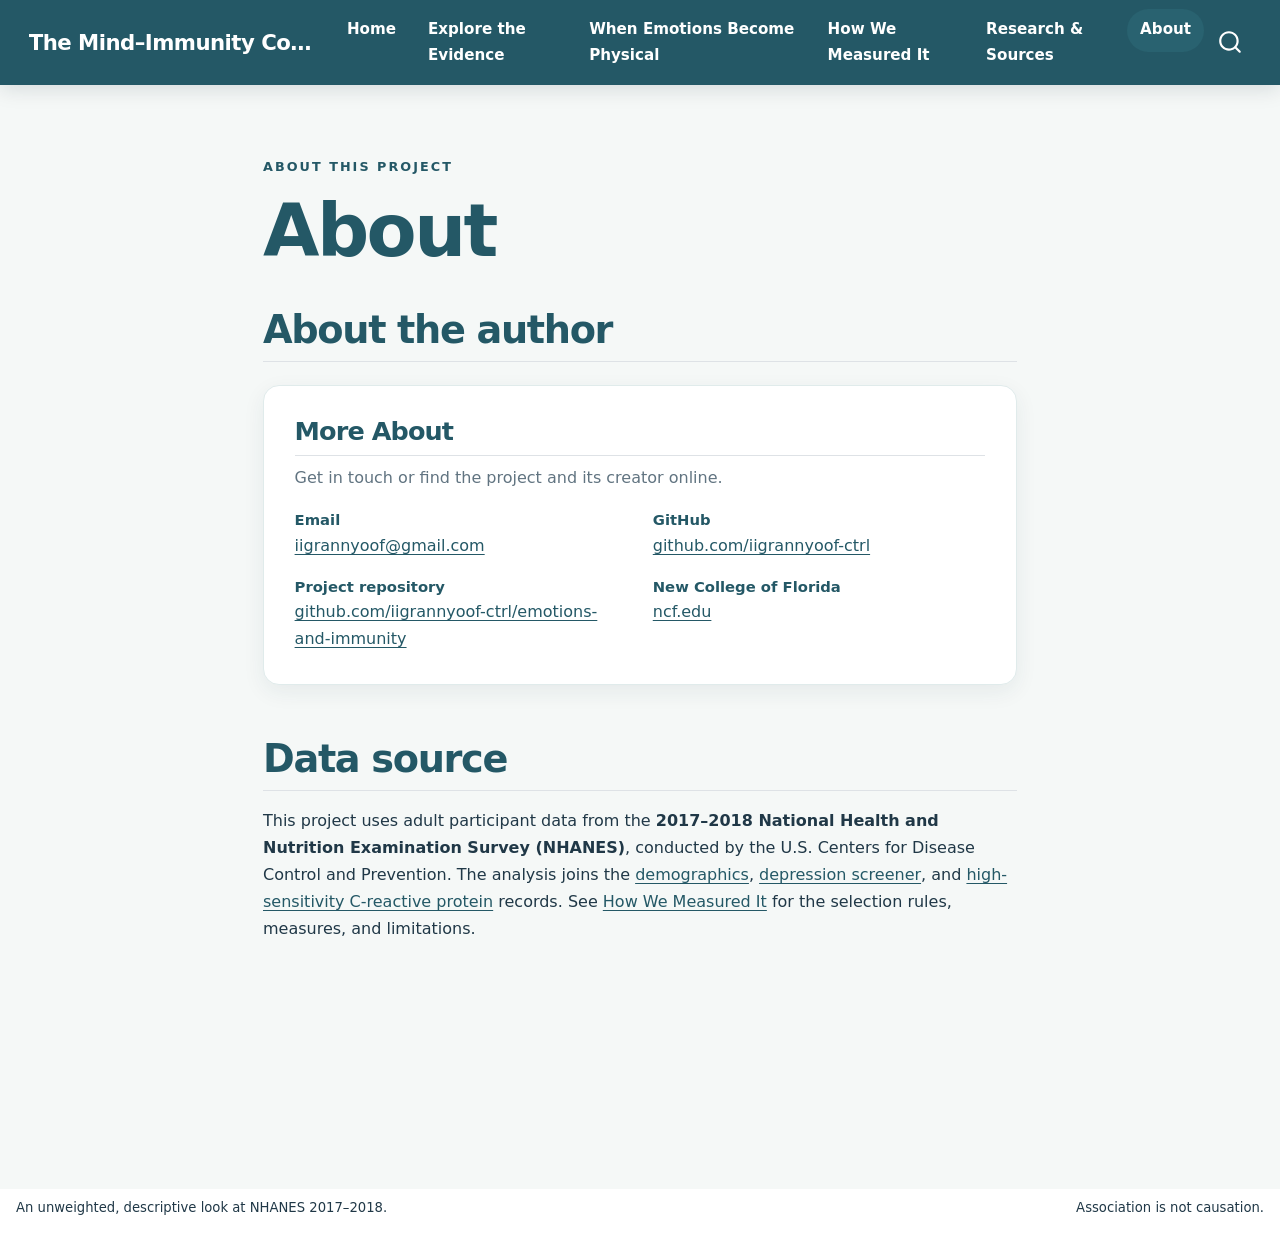
==== about.html @ 2d0e8c35 "Built site for gh-pages" ====
<!DOCTYPE html>
<html xmlns="http://www.w3.org/1999/xhtml" lang="en" xml:lang="en"><head>

<meta charset="utf-8">
<meta name="generator" content="quarto-1.10.18">

<meta name="viewport" content="width=device-width, initial-scale=1.0, user-scalable=yes">


<title>About – The Mind–Immunity Connection</title>
<style>
/* Default styles provided by pandoc.
** See https://pandoc.org/MANUAL.html#variables-for-html for config info.
*/
span.smallcaps{font-variant: small-caps;}
div.columns{display: flex; gap: 1.5em;}
div.column{flex: auto;}
@media screen {
div.columns{gap: min(4vw, 1.5em);}
div.column{overflow-x: auto;}
}
div.hanging-indent{margin-left: 1.5em; text-indent: -1.5em;}
ul.task-list{list-style: none;}
ul.task-list li input[type="checkbox"] {
  width: 0.8em;
  margin: 0 0.8em 0.2em -1em; /* quarto-specific, see https://github.com/quarto-dev/quarto-cli/issues/4556 */ 
  vertical-align: middle;
}
</style>


<script src="site_libs/quarto-nav/quarto-nav.js"></script>
<script src="site_libs/quarto-nav/headroom.min.js"></script>
<script src="site_libs/clipboard/clipboard.min.js"></script>
<script src="site_libs/quarto-search/autocomplete.umd.js"></script>
<script src="site_libs/quarto-search/fuse.min.js"></script>
<script src="site_libs/quarto-search/quarto-search.js"></script>
<meta name="quarto:offset" content="./">
<script src="site_libs/quarto-html/quarto.js" type="module"></script>
<script src="site_libs/quarto-html/tabsets/tabsets.js" type="module"></script>
<script src="site_libs/quarto-html/popper.min.js"></script>
<script src="site_libs/quarto-html/tippy.umd.min.js"></script>
<link href="site_libs/quarto-html/tippy.css" rel="stylesheet">
<link href="site_libs/quarto-html/quarto-syntax-highlighting-64a204ab8560d761af7679ceaba22944.css" rel="stylesheet" id="quarto-text-highlighting-styles">
<script src="site_libs/bootstrap/bootstrap.min.js"></script>
<link href="site_libs/bootstrap/bootstrap-icons.css" rel="stylesheet">
<link href="site_libs/bootstrap/bootstrap-fc36099d2caf07651d22990d31c4621e.min.css" rel="stylesheet" append-hash="true" id="quarto-bootstrap" data-mode="light">
<script id="quarto-search-options" type="application/json">{
  "location": "navbar",
  "copy-button": false,
  "collapse-after": 3,
  "panel-placement": "end",
  "type": "overlay",
  "limit": 50,
  "keyboard-shortcut": [
    "f",
    "/",
    "s"
  ],
  "show-item-context": false,
  "language": {
    "search-no-results-text": "No results",
    "search-matching-documents-text": "matching documents",
    "search-copy-link-title": "Copy link to search",
    "search-hide-matches-text": "Hide additional matches",
    "search-more-match-text": "more match in this document",
    "search-more-matches-text": "more matches in this document",
    "search-clear-button-title": "Clear",
    "search-text-placeholder": "",
    "search-detached-cancel-button-title": "Cancel",
    "search-submit-button-title": "Submit",
    "search-label": "Search"
  }
}</script>
<style>html{ scroll-behavior: smooth; }</style>
<meta name="viewport" content="width=device-width, initial-scale=1">


<link rel="stylesheet" href="styles.css">
</head>

<body class="nav-fixed about-page fullcontent quarto-light">

<div id="quarto-search-results"></div>
  <header id="quarto-header" class="headroom fixed-top">
    <nav class="navbar navbar-expand-lg " data-bs-theme="dark">
      <div class="navbar-container container-fluid">
      <div class="navbar-brand-container mx-auto">
    <a class="navbar-brand" href="./index.html">
    <span class="navbar-title">The Mind–Immunity Connection</span>
    </a>
  </div>
            <div id="quarto-search" class="" title="Search"></div>
          <button class="navbar-toggler" type="button" data-bs-toggle="collapse" data-bs-target="#navbarCollapse" aria-controls="navbarCollapse" role="menu" aria-expanded="false" aria-label="Toggle navigation" onclick="if (window.quartoToggleHeadroom) { window.quartoToggleHeadroom(); }">
  <span class="navbar-toggler-icon"></span>
</button>
          <div class="collapse navbar-collapse" id="navbarCollapse">
            <ul class="navbar-nav navbar-nav-scroll me-auto">
  <li class="nav-item">
    <a class="nav-link" href="./index.html"> 
<span class="menu-text">Home</span></a>
  </li>  
  <li class="nav-item">
    <a class="nav-link" href="./explore.html"> 
<span class="menu-text">Explore the Evidence</span></a>
  </li>  
  <li class="nav-item">
    <a class="nav-link" href="./story.html"> 
<span class="menu-text">When Emotions Become Physical</span></a>
  </li>  
  <li class="nav-item">
    <a class="nav-link" href="./methods.html"> 
<span class="menu-text">How We Measured It</span></a>
  </li>  
  <li class="nav-item">
    <a class="nav-link" href="./sources.html"> 
<span class="menu-text">Research &amp; Sources</span></a>
  </li>  
  <li class="nav-item">
    <a class="nav-link active" href="./about.html" aria-current="page"> 
<span class="menu-text">About</span></a>
  </li>  
</ul>
          </div> <!-- /navcollapse -->
            <div class="quarto-navbar-tools">
</div>
      </div> <!-- /container-fluid -->
    </nav>
</header>
<!-- content -->
<div id="quarto-content" class="quarto-container page-columns page-rows-contents page-layout-article page-navbar">
<!-- sidebar -->
<!-- margin-sidebar -->
    
<!-- main -->
<main class="content" id="quarto-document-content">

<header id="title-block-header" class="quarto-title-block default">
<div class="quarto-title">
<h1 class="title">About</h1>
</div>



<div class="quarto-title-meta">

    
  
    
  </div>
  


</header>


<div class="page-heading">
<p class="eyebrow">
About this project
</p>
<h1>
About
</h1>
</div>
<section id="about-the-author" class="level2">
<h2 data-anchor-id="about-the-author">About the author</h2>
<section class="about-card" aria-label="Author and project links">
<h2>
More About
</h2>
<p>
Get in touch or find the project and its creator online.
</p>
<ul class="about-links">
<li>
<strong>Email</strong><a href="mailto:iigrannyoof@gmail.com">iigrannyoof@gmail.com</a>
</li>
<li>
<strong>GitHub</strong><a href="https://github.com/iigrannyoof-ctrl">github.com/iigrannyoof-ctrl</a>
</li>
<li>
<strong>Project repository</strong><a href="https://github.com/iigrannyoof-ctrl/emotions-and-immunity">github.com/iigrannyoof-ctrl/emotions-and-immunity</a>
</li>
<li>
<strong>New College of Florida</strong><a href="https://www.ncf.edu/">ncf.edu</a>
</li>
</ul>
</section>
</section>
<section id="data-source" class="level2">
<h2 data-anchor-id="data-source">Data source</h2>
<p>This project uses adult participant data from the <strong>2017–2018 National Health and Nutrition Examination Survey (NHANES)</strong>, conducted by the U.S. Centers for Disease Control and Prevention. The analysis joins the <a href="https://wwwn.cdc.gov/Nchs/Data/Nhanes/Public/2017/DataFiles/DEMO_J.htm">demographics</a>, <a href="https://wwwn.cdc.gov/Nchs/Data/Nhanes/Public/2017/DataFiles/DPQ_J.htm">depression screener</a>, and <a href="https://wwwn.cdc.gov/Nchs/Data/Nhanes/Public/2017/DataFiles/HSCRP_J.htm">high-sensitivity C-reactive protein</a> records. See <a href="methods.html">How We Measured It</a> for the selection rules, measures, and limitations.</p>


</section>

</main> <!-- /main -->
<script id="quarto-html-after-body" type="application/javascript">
  window.document.addEventListener("DOMContentLoaded", function (event) {
    const isCodeAnnotation = (el) => {
      for (const clz of el.classList) {
        if (clz.startsWith('code-annotation-')) {                     
          return true;
        }
      }
      return false;
    }
    const onCopySuccess = function(e) {
      // button target
      const button = e.trigger;
      // don't keep focus
      button.blur();
      // flash "checked"
      button.classList.add('code-copy-button-checked');
      var currentTitle = button.getAttribute("title");
      button.setAttribute("title", "Copied!");
      let tooltip;
      if (window.bootstrap) {
        button.setAttribute("data-bs-toggle", "tooltip");
        button.setAttribute("data-bs-placement", "left");
        button.setAttribute("data-bs-title", "Copied!");
        tooltip = new bootstrap.Tooltip(button, 
          { trigger: "manual", 
            customClass: "code-copy-button-tooltip",
            offset: [0, -8]});
        tooltip.show();    
      }
      setTimeout(function() {
        if (tooltip) {
          tooltip.hide();
          button.removeAttribute("data-bs-title");
          button.removeAttribute("data-bs-toggle");
          button.removeAttribute("data-bs-placement");
        }
        button.setAttribute("title", currentTitle);
        button.classList.remove('code-copy-button-checked');
      }, 1000);
      // clear code selection
      e.clearSelection();
    }
    const getTextToCopy = function(trigger) {
      const outerScaffold = trigger.parentElement.cloneNode(true);
      const codeEl = outerScaffold.querySelector('code');
      for (const childEl of codeEl.children) {
        if (isCodeAnnotation(childEl)) {
          childEl.remove();
        }
      }
      return codeEl.innerText;
    }
    const clipboard = new window.ClipboardJS('.code-copy-button:not([data-in-quarto-modal])', {
      text: getTextToCopy
    });
    clipboard.on('success', onCopySuccess);
    if (window.document.getElementById('quarto-embedded-source-code-modal')) {
      const clipboardModal = new window.ClipboardJS('.code-copy-button[data-in-quarto-modal]', {
        text: getTextToCopy,
        container: window.document.getElementById('quarto-embedded-source-code-modal')
      });
      clipboardModal.on('success', onCopySuccess);
    }
      var localhostRegex = new RegExp(/^(?:http|https):\/\/localhost\:?[0-9]*\//);
      var mailtoRegex = new RegExp(/^mailto:/);
        var filterRegex = new RegExp("https:\/\/iigrannyoof-ctrl\.github\.io\/emotions-and-immunity\/");
      var isInternal = (href) => {
          return filterRegex.test(href) || localhostRegex.test(href) || mailtoRegex.test(href);
      }
      // Inspect non-navigation links and adorn them if external
     var links = window.document.querySelectorAll('a[href]:not(.nav-link):not(.navbar-brand):not(.toc-action):not(.sidebar-link):not(.sidebar-item-toggle):not(.pagination-link):not(.no-external):not([aria-hidden]):not(.dropdown-item):not(.quarto-navigation-tool):not(.about-link)');
      for (var i=0; i<links.length; i++) {
        const link = links[i];
        if (!isInternal(link.href)) {
          // undo the damage that might have been done by quarto-nav.js in the case of
          // links that we want to consider external
          if (link.dataset.originalHref !== undefined) {
            link.href = link.dataset.originalHref;
          }
            // target, if specified
            link.setAttribute("target", "_blank");
            if (link.getAttribute("rel") === null) {
              link.setAttribute("rel", "noopener");
            }
        }
      }
    function tippyHover(el, contentFn, onTriggerFn, onUntriggerFn) {
      const config = {
        allowHTML: true,
        maxWidth: 500,
        delay: 100,
        arrow: false,
        appendTo: function(el) {
            return el.parentElement;
        },
        interactive: true,
        interactiveBorder: 10,
        theme: 'quarto',
        placement: 'bottom-start',
      };
      if (contentFn) {
        config.content = contentFn;
      }
      if (onTriggerFn) {
        config.onTrigger = onTriggerFn;
      }
      if (onUntriggerFn) {
        config.onUntrigger = onUntriggerFn;
      }
      window.tippy(el, config); 
    }
    const noterefs = window.document.querySelectorAll('a[role="doc-noteref"]');
    for (var i=0; i<noterefs.length; i++) {
      const ref = noterefs[i];
      tippyHover(ref, function() {
        // use id or data attribute instead here
        let href = ref.getAttribute('data-footnote-href') || ref.getAttribute('href');
        try { href = new URL(href).hash; } catch {}
        const id = href.replace(/^#\/?/, "");
        const note = window.document.getElementById(id);
        if (note) {
          return note.innerHTML;
        } else {
          return "";
        }
      });
    }
    const xrefs = window.document.querySelectorAll('a.quarto-xref');
    const processXRef = (id, note) => {
      // Strip column container classes
      const stripColumnClz = (el) => {
        el.classList.remove("page-full", "page-columns");
        if (el.children) {
          for (const child of el.children) {
            stripColumnClz(child);
          }
        }
      }
      stripColumnClz(note)
      if (id === null || id.startsWith('sec-')) {
        // Special case sections, only their first couple elements
        const container = document.createElement("div");
        if (note.children && note.children.length > 2) {
          container.appendChild(note.children[0].cloneNode(true));
          for (let i = 1; i < note.children.length; i++) {
            const child = note.children[i];
            if (child.tagName === "P" && child.innerText === "") {
              continue;
            } else {
              container.appendChild(child.cloneNode(true));
              break;
            }
          }
          if (window.Quarto?.typesetMath) {
            window.Quarto.typesetMath(container);
          }
          return container.innerHTML
        } else {
          if (window.Quarto?.typesetMath) {
            window.Quarto.typesetMath(note);
          }
          return note.innerHTML;
        }
      } else {
        // Remove any anchor links if they are present
        const anchorLink = note.querySelector('a.anchorjs-link');
        if (anchorLink) {
          anchorLink.remove();
        }
        if (window.Quarto?.typesetMath) {
          window.Quarto.typesetMath(note);
        }
        if (note.classList.contains("callout")) {
          return note.outerHTML;
        } else {
          return note.innerHTML;
        }
      }
    }
    for (var i=0; i<xrefs.length; i++) {
      const xref = xrefs[i];
      tippyHover(xref, undefined, function(instance) {
        instance.disable();
        let url = xref.getAttribute('href');
        let hash = undefined; 
        if (url.startsWith('#')) {
          hash = url;
        } else {
          try { hash = new URL(url).hash; } catch {}
        }
        if (hash) {
          const id = hash.replace(/^#\/?/, "");
          const note = window.document.getElementById(id);
          if (note !== null) {
            try {
              const html = processXRef(id, note.cloneNode(true));
              instance.setContent(html);
            } finally {
              instance.enable();
              instance.show();
            }
          } else {
            // See if we can fetch this
            fetch(url.split('#')[0])
            .then(res => res.text())
            .then(html => {
              const parser = new DOMParser();
              const htmlDoc = parser.parseFromString(html, "text/html");
              const note = htmlDoc.getElementById(id);
              if (note !== null) {
                const html = processXRef(id, note);
                instance.setContent(html);
              } 
            }).finally(() => {
              instance.enable();
              instance.show();
            });
          }
        } else {
          // See if we can fetch a full url (with no hash to target)
          // This is a special case and we should probably do some content thinning / targeting
          fetch(url)
          .then(res => res.text())
          .then(html => {
            const parser = new DOMParser();
            const htmlDoc = parser.parseFromString(html, "text/html");
            const note = htmlDoc.querySelector('main.content');
            if (note !== null) {
              // This should only happen for chapter cross references
              // (since there is no id in the URL)
              // remove the first header
              if (note.children.length > 0 && note.children[0].tagName === "HEADER") {
                note.children[0].remove();
              }
              const html = processXRef(null, note);
              instance.setContent(html);
            } 
          }).finally(() => {
            instance.enable();
            instance.show();
          });
        }
      }, function(instance) {
      });
    }
        let selectedAnnoteEl;
        const selectorForAnnotation = ( cell, annotation) => {
          let cellAttr = 'data-code-cell="' + cell + '"';
          let lineAttr = 'data-code-annotation="' +  annotation + '"';
          const selector = 'span[' + cellAttr + '][' + lineAttr + ']';
          return selector;
        }
        const selectCodeLines = (annoteEl) => {
          const doc = window.document;
          const targetCell = annoteEl.getAttribute("data-target-cell");
          const targetAnnotation = annoteEl.getAttribute("data-target-annotation");
          const annoteSpan = window.document.querySelector(selectorForAnnotation(targetCell, targetAnnotation));
          const lines = annoteSpan.getAttribute("data-code-lines").split(",");
          const lineIds = lines.map((line) => {
            return targetCell + "-" + line;
          })
          let top = null;
          let height = null;
          let parent = null;
          if (lineIds.length > 0) {
              //compute the position of the single el (top and bottom and make a div)
              const el = window.document.getElementById(lineIds[0]);
              top = el.offsetTop;
              height = el.offsetHeight;
              parent = el.parentElement.parentElement;
            if (lineIds.length > 1) {
              const lastEl = window.document.getElementById(lineIds[lineIds.length - 1]);
              const bottom = lastEl.offsetTop + lastEl.offsetHeight;
              height = bottom - top;
            }
            if (top !== null && height !== null && parent !== null) {
              // cook up a div (if necessary) and position it 
              let div = window.document.getElementById("code-annotation-line-highlight");
              if (div === null) {
                div = window.document.createElement("div");
                div.setAttribute("id", "code-annotation-line-highlight");
                div.style.position = 'absolute';
                parent.appendChild(div);
              }
              div.style.top = top - 2 + "px";
              div.style.height = height + 4 + "px";
              div.style.left = 0;
              let gutterDiv = window.document.getElementById("code-annotation-line-highlight-gutter");
              if (gutterDiv === null) {
                gutterDiv = window.document.createElement("div");
                gutterDiv.setAttribute("id", "code-annotation-line-highlight-gutter");
                gutterDiv.style.position = 'absolute';
                const codeCell = window.document.getElementById(targetCell);
                const gutter = codeCell.querySelector('.code-annotation-gutter');
                gutter.appendChild(gutterDiv);
              }
              gutterDiv.style.top = top - 2 + "px";
              gutterDiv.style.height = height + 4 + "px";
            }
            selectedAnnoteEl = annoteEl;
          }
        };
        const unselectCodeLines = () => {
          const elementsIds = ["code-annotation-line-highlight", "code-annotation-line-highlight-gutter"];
          elementsIds.forEach((elId) => {
            const div = window.document.getElementById(elId);
            if (div) {
              div.remove();
            }
          });
          selectedAnnoteEl = undefined;
        };
          // Handle positioning of the toggle
      window.addEventListener(
        "resize",
        throttle(() => {
          elRect = undefined;
          if (selectedAnnoteEl) {
            selectCodeLines(selectedAnnoteEl);
          }
        }, 10)
      );
      function throttle(fn, ms) {
      let throttle = false;
      let timer;
        return (...args) => {
          if(!throttle) { // first call gets through
              fn.apply(this, args);
              throttle = true;
          } else { // all the others get throttled
              if(timer) clearTimeout(timer); // cancel #2
              timer = setTimeout(() => {
                fn.apply(this, args);
                timer = throttle = false;
              }, ms);
          }
        };
      }
        // Attach click handler to the DT
        const annoteDls = window.document.querySelectorAll('dt[data-target-cell]');
        for (const annoteDlNode of annoteDls) {
          annoteDlNode.addEventListener('click', (event) => {
            const clickedEl = event.target;
            if (clickedEl !== selectedAnnoteEl) {
              unselectCodeLines();
              const activeEl = window.document.querySelector('dt[data-target-cell].code-annotation-active');
              if (activeEl) {
                activeEl.classList.remove('code-annotation-active');
              }
              selectCodeLines(clickedEl);
              clickedEl.classList.add('code-annotation-active');
            } else {
              // Unselect the line
              unselectCodeLines();
              clickedEl.classList.remove('code-annotation-active');
            }
          });
        }
    const findCites = (el) => {
      const parentEl = el.parentElement;
      if (parentEl) {
        const cites = parentEl.dataset.cites;
        if (cites) {
          return {
            el,
            cites: cites.split(' ')
          };
        } else {
          return findCites(el.parentElement)
        }
      } else {
        return undefined;
      }
    };
    var bibliorefs = window.document.querySelectorAll('a[role="doc-biblioref"]');
    for (var i=0; i<bibliorefs.length; i++) {
      const ref = bibliorefs[i];
      const citeInfo = findCites(ref);
      if (citeInfo) {
        tippyHover(citeInfo.el, function() {
          var popup = window.document.createElement('div');
          citeInfo.cites.forEach(function(cite) {
            var citeDiv = window.document.createElement('div');
            citeDiv.classList.add('hanging-indent');
            citeDiv.classList.add('csl-entry');
            var biblioDiv = window.document.getElementById('ref-' + cite);
            if (biblioDiv) {
              citeDiv.innerHTML = biblioDiv.innerHTML;
            }
            popup.appendChild(citeDiv);
          });
          return popup.innerHTML;
        });
      }
    }
  });
  </script>
</div> <!-- /content -->
<footer class="footer">
  <div class="nav-footer">
    <div class="nav-footer-left">
<p>An unweighted, descriptive look at NHANES 2017–2018.</p>
</div>   
    <div class="nav-footer-center">
      &nbsp;
    </div>
    <div class="nav-footer-right">
<p>Association is not causation.</p>
</div>
  </div>
</footer>




<script src="site_libs/quarto-html/zenscroll-min.js"></script>
</body></html>
---- site_libs/quarto-html/tippy.css ----
.tippy-box[data-animation=fade][data-state=hidden]{opacity:0}[data-tippy-root]{max-width:calc(100vw - 10px)}.tippy-box{position:relative;background-color:#333;color:#fff;border-radius:4px;font-size:14px;line-height:1.4;white-space:normal;outline:0;transition-property:transform,visibility,opacity}.tippy-box[data-placement^=top]>.tippy-arrow{bottom:0}.tippy-box[data-placement^=top]>.tippy-arrow:before{bottom:-7px;left:0;border-width:8px 8px 0;border-top-color:initial;transform-origin:center top}.tippy-box[data-placement^=bottom]>.tippy-arrow{top:0}.tippy-box[data-placement^=bottom]>.tippy-arrow:before{top:-7px;left:0;border-width:0 8px 8px;border-bottom-color:initial;transform-origin:center bottom}.tippy-box[data-placement^=left]>.tippy-arrow{right:0}.tippy-box[data-placement^=left]>.tippy-arrow:before{border-width:8px 0 8px 8px;border-left-color:initial;right:-7px;transform-origin:center left}.tippy-box[data-placement^=right]>.tippy-arrow{left:0}.tippy-box[data-placement^=right]>.tippy-arrow:before{left:-7px;border-width:8px 8px 8px 0;border-right-color:initial;transform-origin:center right}.tippy-box[data-inertia][data-state=visible]{transition-timing-function:cubic-bezier(.54,1.5,.38,1.11)}.tippy-arrow{width:16px;height:16px;color:#333}.tippy-arrow:before{content:"";position:absolute;border-color:transparent;border-style:solid}.tippy-content{position:relative;padding:5px 9px;z-index:1}
---- site_libs/quarto-html/quarto-syntax-highlighting-64a204ab8560d761af7679ceaba22944.css ----
/* quarto syntax highlight colors */
:root {
  --quarto-hl-ot-color: #003B4F;
  --quarto-hl-at-color: #657422;
  --quarto-hl-ss-color: #20794D;
  --quarto-hl-an-color: #5E5E5E;
  --quarto-hl-fu-color: #4758AB;
  --quarto-hl-st-color: #20794D;
  --quarto-hl-cf-color: #003B4F;
  --quarto-hl-op-color: #5E5E5E;
  --quarto-hl-er-color: #AD0000;
  --quarto-hl-bn-color: #AD0000;
  --quarto-hl-al-color: #AD0000;
  --quarto-hl-va-color: #111111;
  --quarto-hl-bu-color: inherit;
  --quarto-hl-ex-color: inherit;
  --quarto-hl-pp-color: #AD0000;
  --quarto-hl-in-color: #5E5E5E;
  --quarto-hl-vs-color: #20794D;
  --quarto-hl-wa-color: #5E5E5E;
  --quarto-hl-do-color: #5E5E5E;
  --quarto-hl-im-color: #00769E;
  --quarto-hl-ch-color: #20794D;
  --quarto-hl-dt-color: #AD0000;
  --quarto-hl-fl-color: #AD0000;
  --quarto-hl-co-color: #5E5E5E;
  --quarto-hl-cv-color: #5E5E5E;
  --quarto-hl-cn-color: #8f5902;
  --quarto-hl-sc-color: #5E5E5E;
  --quarto-hl-dv-color: #AD0000;
  --quarto-hl-kw-color: #003B4F;
}

/* other quarto variables */
:root {
  --quarto-font-monospace: SFMono-Regular, Menlo, Monaco, Consolas, "Liberation Mono", "Courier New", monospace;
}

/* syntax highlight based on Pandoc's rules */
pre > code.sourceCode > span {
  color: #003B4F;
}

code.sourceCode > span {
  color: #003B4F;
}

div.sourceCode,
div.sourceCode pre.sourceCode {
  color: #003B4F;
}

/* Normal */
code span {
  color: #003B4F;
}

/* Alert */
code span.al {
  color: #AD0000;
  font-style: inherit;
}

/* Annotation */
code span.an {
  color: #5E5E5E;
  font-style: inherit;
}

/* Attribute */
code span.at {
  color: #657422;
  font-style: inherit;
}

/* BaseN */
code span.bn {
  color: #AD0000;
  font-style: inherit;
}

/* BuiltIn */
code span.bu {
  font-style: inherit;
}

/* ControlFlow */
code span.cf {
  color: #003B4F;
  font-weight: bold;
  font-style: inherit;
}

/* Char */
code span.ch {
  color: #20794D;
  font-style: inherit;
}

/* Constant */
code span.cn {
  color: #8f5902;
  font-style: inherit;
}

/* Comment */
code span.co {
  color: #5E5E5E;
  font-style: inherit;
}

/* CommentVar */
code span.cv {
  color: #5E5E5E;
  font-style: italic;
}

/* Documentation */
code span.do {
  color: #5E5E5E;
  font-style: italic;
}

/* DataType */
code span.dt {
  color: #AD0000;
  font-style: inherit;
}

/* DecVal */
code span.dv {
  color: #AD0000;
  font-style: inherit;
}

/* Error */
code span.er {
  color: #AD0000;
  font-style: inherit;
}

/* Extension */
code span.ex {
  font-style: inherit;
}

/* Float */
code span.fl {
  color: #AD0000;
  font-style: inherit;
}

/* Function */
code span.fu {
  color: #4758AB;
  font-style: inherit;
}

/* Import */
code span.im {
  color: #00769E;
  font-style: inherit;
}

/* Information */
code span.in {
  color: #5E5E5E;
  font-style: inherit;
}

/* Keyword */
code span.kw {
  color: #003B4F;
  font-weight: bold;
  font-style: inherit;
}

/* Operator */
code span.op {
  color: #5E5E5E;
  font-style: inherit;
}

/* Other */
code span.ot {
  color: #003B4F;
  font-style: inherit;
}

/* Preprocessor */
code span.pp {
  color: #AD0000;
  font-style: inherit;
}

/* SpecialChar */
code span.sc {
  color: #5E5E5E;
  font-style: inherit;
}

/* SpecialString */
code span.ss {
  color: #20794D;
  font-style: inherit;
}

/* String */
code span.st {
  color: #20794D;
  font-style: inherit;
}

/* Variable */
code span.va {
  color: #111111;
  font-style: inherit;
}

/* VerbatimString */
code span.vs {
  color: #20794D;
  font-style: inherit;
}

/* Warning */
code span.wa {
  color: #5E5E5E;
  font-style: italic;
}

.prevent-inlining {
  content: "</";
}

/*# sourceMappingURL=9d8d5bb603a83b8298b89080a598c93b.css.map */
---- styles.css ----
:root {
  color-scheme: light;
  --ink: #203847;
  --muted: #617481;
  --paper: #f5f8f7;
  --card: #ffffff;
  --accent: #20b8a5;
  --accent-dark: #117d74;
  --accent-soft: #dff5f0;
  --page-ink: #102638;
  --button-bg: #20b8a5;
  --button-fg: #082c35;
  --shadow: 0 16px 42px rgba(27, 55, 69, 0.09);
  --shadow-small: 0 7px 22px rgba(27, 55, 69, 0.07);
  --radius: 20px;
}

body.home-page {
  --accent: #20b8a5;
  --accent-dark: #117d74;
  --accent-soft: #dff5f0;
  --page-ink: #102638;
  --button-bg: #20b8a5;
  --button-fg: #082c35;
}

body.explore-page {
  --accent: #897be0;
  --accent-dark: #413a78;
  --accent-soft: #eeebfc;
  --page-ink: #413a78;
  --button-bg: #413a78;
  --button-fg: #ffffff;
}

body.story-page {
  --accent: #78a98b;
  --accent-dark: #244a3c;
  --accent-soft: #e7f0e9;
  --page-ink: #244a3c;
  --button-bg: #244a3c;
  --button-fg: #ffffff;
}

body.methods-page,
body.sources-page,
body.about-page {
  --accent: #397f8a;
  --accent-dark: #245866;
  --accent-soft: #e4f1f2;
  --page-ink: #245866;
  --button-bg: #245866;
  --button-fg: #ffffff;
}

* { box-sizing: border-box; }

html { scroll-behavior: smooth; }

body {
  margin: 0;
  background: var(--paper);
  color: var(--ink);
  font-family: Inter, ui-sans-serif, system-ui, -apple-system, BlinkMacSystemFont, "Segoe UI", sans-serif;
  font-size: 16px;
  line-height: 1.68;
  text-rendering: optimizeLegibility;
}

a { color: var(--accent-dark); text-underline-offset: 0.2em; }
a:hover { color: var(--page-ink); }
a:focus-visible, button:focus-visible, select:focus-visible, input:focus-visible {
  outline: 3px solid var(--accent);
  outline-offset: 3px;
}

.navbar {
  min-height: 68px;
  padding: 0.45rem max(1.2rem, calc((100% - 1220px) / 2));
  box-shadow: 0 4px 20px rgba(10, 30, 43, 0.13);
}
.navbar-brand { font-weight: 750; letter-spacing: -0.025em; }
.navbar-nav .nav-link {
  margin: 0 0.16rem;
  border-radius: 999px;
  padding: 0.52rem 0.78rem !important;
  font-size: 0.89rem;
  font-weight: 560;
  transition: background-color 180ms ease, color 180ms ease;
}
.navbar-nav .nav-link:hover,
.navbar-nav .nav-link:focus-visible,
.navbar-nav .nav-link.active {
  background: color-mix(in srgb, var(--accent) 25%, transparent);
  color: #fff !important;
}
.home-page .navbar { background-color: #102638 !important; }
.explore-page .navbar { background-color: #413a78 !important; }
.story-page .navbar { background-color: #244a3c !important; }
.methods-page .navbar, .sources-page .navbar, .about-page .navbar { background-color: #245866 !important; }

#quarto-content, main.content {
  width: min(1120px, calc(100% - 48px));
  margin-inline: auto;
  padding-top: 2rem;
  padding-bottom: 4.5rem;
}
#title-block-header { display: none; }
.page-footer {
  border-top: 1px solid #dfe8e6;
  color: var(--muted);
  font-size: 0.88rem;
  padding: 1.3rem max(1.2rem, calc((100% - 1120px) / 2));
}

h1, h2, h3 { color: var(--page-ink); letter-spacing: -0.035em; line-height: 1.16; }
h1 { font-size: clamp(2.5rem, 5.7vw, 4.4rem); font-weight: 760; }
h2 { font-size: clamp(1.65rem, 3vw, 2.25rem); font-weight: 720; margin-top: 3.1rem; }
p { color: var(--ink); }

.hero {
  display: grid;
  grid-template-columns: minmax(0, 1.35fr) minmax(260px, 0.65fr);
  align-items: center;
  gap: 2rem;
  min-height: 445px;
  margin: -2rem calc((1120px - min(1120px, 100vw - 48px)) / 2) 2rem;
  padding: clamp(2.3rem, 6vw, 5.2rem) max(24px, calc((100% - 1120px) / 2));
  background:
    radial-gradient(ellipse at 86% 20%, rgba(32, 184, 165, 0.22), transparent 34%),
    linear-gradient(120deg, #102638 0%, #173b4a 100%);
  border-radius: 0 0 30px 30px;
  color: #fff;
  overflow: hidden;
}
.hero h1 { max-width: 760px; color: #fff; margin: 0.5rem 0 1.1rem; }
.hero p { color: #d5e5e8; }
.hero .eyebrow { color: #71e2ce; }
.hero-deck { max-width: 690px; font-size: clamp(1.15rem, 2.2vw, 1.48rem); line-height: 1.45; }
.hero-intro { max-width: 680px; margin: 1.25rem 0 1.65rem; }
.eyebrow {
  margin: 0 0 0.7rem;
  color: var(--accent-dark);
  font-size: 0.75rem;
  font-weight: 800;
  letter-spacing: 0.16em;
  text-transform: uppercase;
}
.button {
  display: inline-flex;
  min-height: 46px;
  align-items: center;
  justify-content: center;
  gap: 0.65rem;
  border: 0;
  border-radius: 999px;
  padding: 0.7rem 1.2rem;
  font: inherit;
  font-weight: 720;
  text-decoration: none;
  transition: transform 180ms ease, box-shadow 180ms ease, background-color 180ms ease;
  cursor: pointer;
}
.button:hover { transform: translateY(-2px); box-shadow: var(--shadow-small); }
.button-primary { background: var(--button-bg); color: var(--button-fg); }
.button-primary:hover { background: color-mix(in srgb, var(--button-bg) 86%, white); color: var(--button-fg); }
.button-secondary { border: 1px solid var(--accent); background: #fff; color: var(--accent-dark); }
.button-secondary:hover { background: var(--accent-soft); }

.hero-art { position: relative; width: min(100%, 330px); aspect-ratio: 1; margin: auto; }
.hero-art > p { margin: 0; }
.orbit { position: absolute; inset: 12%; border: 1px solid rgba(164, 234, 224, 0.35); border-radius: 50%; }
.orbit-one { transform: rotate(-31deg) scaleX(0.74); }
.orbit-two { transform: rotate(38deg) scaleX(0.74); }
.orbit-core {
  position: absolute;
  inset: 25%;
  display: flex;
  align-items: center;
  justify-content: center;
  gap: 0.65rem;
  border: 1px solid rgba(177, 235, 227, 0.38);
  border-radius: 50%;
  background: radial-gradient(circle, rgba(47, 134, 139, 0.48), rgba(16, 38, 56, 0.35));
  color: #e6fffa;
  font-size: 0.82rem;
  font-weight: 700;
}
.orbit-core i { color: #67e0cc; font-size: 1.3rem; font-style: normal; }
.orbit-dot { position: absolute; width: 13px; height: 13px; border-radius: 50%; background: #61dfcb; box-shadow: 0 0 24px #61dfcb; }
.dot-one { top: 17%; right: 24%; }
.dot-two { bottom: 20%; left: 18%; width: 9px; height: 9px; background: #b0f3e7; }

.kpi-grid { display: grid; grid-template-columns: repeat(3, 1fr); gap: 1rem; margin: 1.3rem 0 1.6rem; }
.kpi-card, .summary-chip {
  display: flex;
  flex-direction: column;
  min-height: 135px;
  justify-content: center;
  border: 1px solid #e3ecea;
  border-radius: var(--radius);
  background: var(--card);
  padding: 1.25rem 1.4rem;
  box-shadow: var(--shadow-small);
}
.kpi-label, .summary-chip span { color: var(--muted); font-size: 0.88rem; font-weight: 620; }
.kpi-card strong { margin: 0.15rem 0; color: var(--page-ink); font-size: clamp(1.8rem, 3vw, 2.45rem); letter-spacing: -0.05em; line-height: 1.2; }
.kpi-card strong small { font-size: 0.85rem; letter-spacing: 0; }
.kpi-note { color: #7a8c94; font-size: 0.79rem; }

.editorial-callout {
  display: flex;
  gap: 0.95rem;
  margin: 1.8rem 0;
  border: 1px solid color-mix(in srgb, var(--accent) 24%, white);
  border-left: 4px solid var(--accent);
  border-radius: 14px;
  background: var(--accent-soft);
  padding: 1.1rem 1.3rem;
}
.editorial-callout p { margin: 0.25rem 0 0; }
.editorial-callout strong { color: var(--page-ink); }
.callout-icon { flex: 0 0 auto; display: grid; place-items: center; width: 26px; height: 26px; border-radius: 50%; background: var(--accent); color: white; font-weight: 800; line-height: 1; }
.editorial-callout-caution { background: #f0f7f5; }
.editorial-callout-note { background: var(--accent-soft); }

.cell { margin-block: 1.15rem 2rem; }
.html-widget { overflow: visible; }
.cell-output-display { min-width: 0; }
.link-cards { display: grid; grid-template-columns: repeat(3, 1fr); gap: 1rem; margin: 2rem 0; }
.link-cards > p { display: contents; }
.link-card {
  display: flex;
  align-items: flex-start;
  gap: 0.9rem;
  min-height: 120px;
  border: 1px solid #e3ecea;
  border-radius: 16px;
  background: #fff;
  padding: 1.2rem;
  color: var(--ink);
  box-shadow: var(--shadow-small);
  text-decoration: none;
  transition: transform 180ms ease, border-color 180ms ease;
}
.link-card:hover { transform: translateY(-3px); border-color: var(--accent); color: var(--ink); }
.link-card strong, .link-card small { display: block; }
.link-card small { margin-top: 0.25rem; color: var(--muted); line-height: 1.45; }
.card-icon { display: grid; flex: 0 0 34px; place-items: center; height: 34px; border-radius: 11px; background: var(--accent-soft); color: var(--accent-dark); font-weight: 800; }

.page-heading { max-width: 850px; margin: 0.4rem 0 2rem; }
.page-heading h1 { margin: 0 0 0.75rem; }
.page-heading > p:last-child { max-width: 760px; color: var(--muted); font-size: 1.12rem; }
.story-heading { border-bottom: 1px solid #dce8df; padding-bottom: 0.4rem; }

.interactive-panel, .chart-card, .table-wrap {
  border: 1px solid #e6e3f2;
  border-radius: var(--radius);
  background: #fff;
  padding: clamp(1.1rem, 3vw, 1.7rem);
  box-shadow: var(--shadow-small);
}
.interactive-panel h2 { margin: 0 0 1.1rem; font-size: 1.25rem; }
.filter-grid { display: grid; grid-template-columns: repeat(3, 1fr); gap: 1rem; }
.filter-grid label { display: flex; flex-direction: column; gap: 0.4rem; color: #403b60; font-size: 0.9rem; font-weight: 700; }
.filter-grid select {
  width: 100%;
  min-height: 46px;
  border: 1px solid #d7d3e8;
  border-radius: 10px;
  background: #fbfaff;
  color: #292844;
  padding: 0.55rem 0.75rem;
  font: inherit;
  font-weight: 500;
}
.toggle-row { display: flex; align-items: flex-end; justify-content: space-between; gap: 1rem; margin-top: 1.2rem; }
.chart-toggle { display: flex; flex-wrap: wrap; gap: 0.55rem 1.15rem; margin: 0; border: 0; padding: 0; }
.chart-toggle legend { margin-bottom: 0.4rem; color: #403b60; font-size: 0.87rem; font-weight: 700; }
.chart-toggle label { display: inline-flex; align-items: center; gap: 0.4rem; color: #52506a; font-size: 0.89rem; }
.chart-toggle input { accent-color: #665ab9; }
.explore-summary { display: grid; grid-template-columns: repeat(3, 1fr); gap: 0.85rem; margin: 1rem 0 0.45rem; }
.summary-chip { min-height: 95px; padding: 1rem 1.2rem; }
.summary-chip strong { color: #413a78; font-size: 1.5rem; letter-spacing: -0.035em; }
.status-text { min-height: 1.6em; color: var(--muted); font-size: 0.86rem; }
.status-ready { color: #326b50; }
.status-error { border-radius: 9px; background: #fff1ef; color: #9c3025; padding: 0.7rem 0.9rem; }
.chart-card { min-width: 0; margin: 0.8rem 0 1.5rem; padding: 0.65rem; }
.chart-card .cell { margin: 0; }
.chart-card .cell-output-display { min-height: 440px; }
.table-wrap { margin: 1.2rem 0 1.8rem; overflow-x: auto; }
.table-wrap h2 { margin: 0 0 0.45rem; font-size: 1.35rem; }
.table-wrap p { color: var(--muted); }
.stats-table { width: 100%; border-collapse: collapse; text-align: left; }
.stats-table th, .stats-table td { border-bottom: 1px solid #eceaf5; padding: 0.75rem 0.7rem; }
.stats-table th { color: #413a78; font-size: 0.87rem; }
.stats-table td { color: #393750; font-variant-numeric: tabular-nums; }
.stats-table tbody tr:hover { background: #faf9ff; }

.story-page .cell-output-display { border: 1px solid #e3ece5; border-radius: 18px; background: white; padding: 1rem 1rem 0.2rem; box-shadow: var(--shadow-small); }
.story-page .cell-output-display img { max-width: 100%; height: auto; }
.story-page .content > p { max-width: 850px; font-size: 1.04rem; }
.methods-page table { border-collapse: collapse; width: 100%; margin: 1.2rem 0 2rem; background: #fff; border-radius: 12px; overflow: hidden; }
.methods-page th, .methods-page td { padding: 0.8rem 1rem; border-bottom: 1px solid #e5eeed; }
.methods-page th { background: #eaf3f3; color: #245866; text-align: left; }
.source-list { display: grid; gap: 0.85rem; margin: 1.4rem 0 2.2rem; }
.source-card { border: 1px solid #e0ebeb; border-radius: 16px; background: #fff; padding: 1.2rem 1.35rem; box-shadow: var(--shadow-small); }
.source-card h2 { margin: 0.35rem 0 0.45rem; font-size: 1.2rem; line-height: 1.42; }
.source-card h2 a { color: #245866; }
.source-card p { margin: 0; color: var(--muted); }
.source-type { color: #327984; font-size: 0.73rem; font-weight: 800; letter-spacing: 0.1em; text-transform: uppercase; }
.about-card {
  margin: 1.4rem 0 2.2rem;
  border: 1px solid #e0ebeb;
  border-radius: 16px;
  background: #fff;
  padding: clamp(1.2rem, 3vw, 1.8rem);
  box-shadow: var(--shadow-small);
}
.about-card h2 { margin: 0 0 0.5rem; font-size: 1.5rem; }
.about-card > p { margin: 0 0 1rem; color: var(--muted); }
.about-links { display: grid; grid-template-columns: repeat(2, minmax(0, 1fr)); gap: 0.85rem 1.5rem; margin: 0; padding: 0; list-style: none; }
.about-links li { min-width: 0; }
.about-links strong, .about-links a { display: block; overflow-wrap: anywhere; }
.about-links strong { color: var(--page-ink); font-size: 0.87rem; }

@media (max-width: 760px) {
  #quarto-content, main.content { width: min(100% - 32px, 620px); padding-top: 1.35rem; }
  .navbar { padding-inline: 0.8rem; }
  .navbar-collapse { padding: 0.45rem 0 0.75rem; }
  .navbar-nav .nav-link { margin: 0.08rem 0; }
  .hero { grid-template-columns: 1fr; min-height: 0; margin: -1.35rem -16px 1.3rem; padding: 2.6rem 1.2rem 1.2rem; border-radius: 0 0 22px 22px; }
  .hero-art { width: min(56vw, 230px); margin-top: 0.3rem; }
  .kpi-grid { grid-template-columns: 1fr; gap: 0.7rem; }
  .kpi-card { min-height: 112px; }
  .link-cards { grid-template-columns: 1fr; gap: 0.7rem; }
  .link-card { min-height: 92px; }
  .filter-grid { grid-template-columns: 1fr; gap: 0.8rem; }
  .toggle-row { align-items: stretch; flex-direction: column; }
  .button-secondary { align-self: flex-start; }
  .explore-summary { grid-template-columns: 1fr; gap: 0.65rem; }
  .summary-chip { min-height: 80px; }
  .chart-card .cell-output-display { min-height: 365px; }
  .stats-table { min-width: 600px; }
  .about-links { grid-template-columns: 1fr; }
  .page-footer { padding-inline: 1rem; }
}

@media (prefers-reduced-motion: reduce) {
  *, *::before, *::after { scroll-behavior: auto !important; transition-duration: 0.01ms !important; animation-duration: 0.01ms !important; }
}
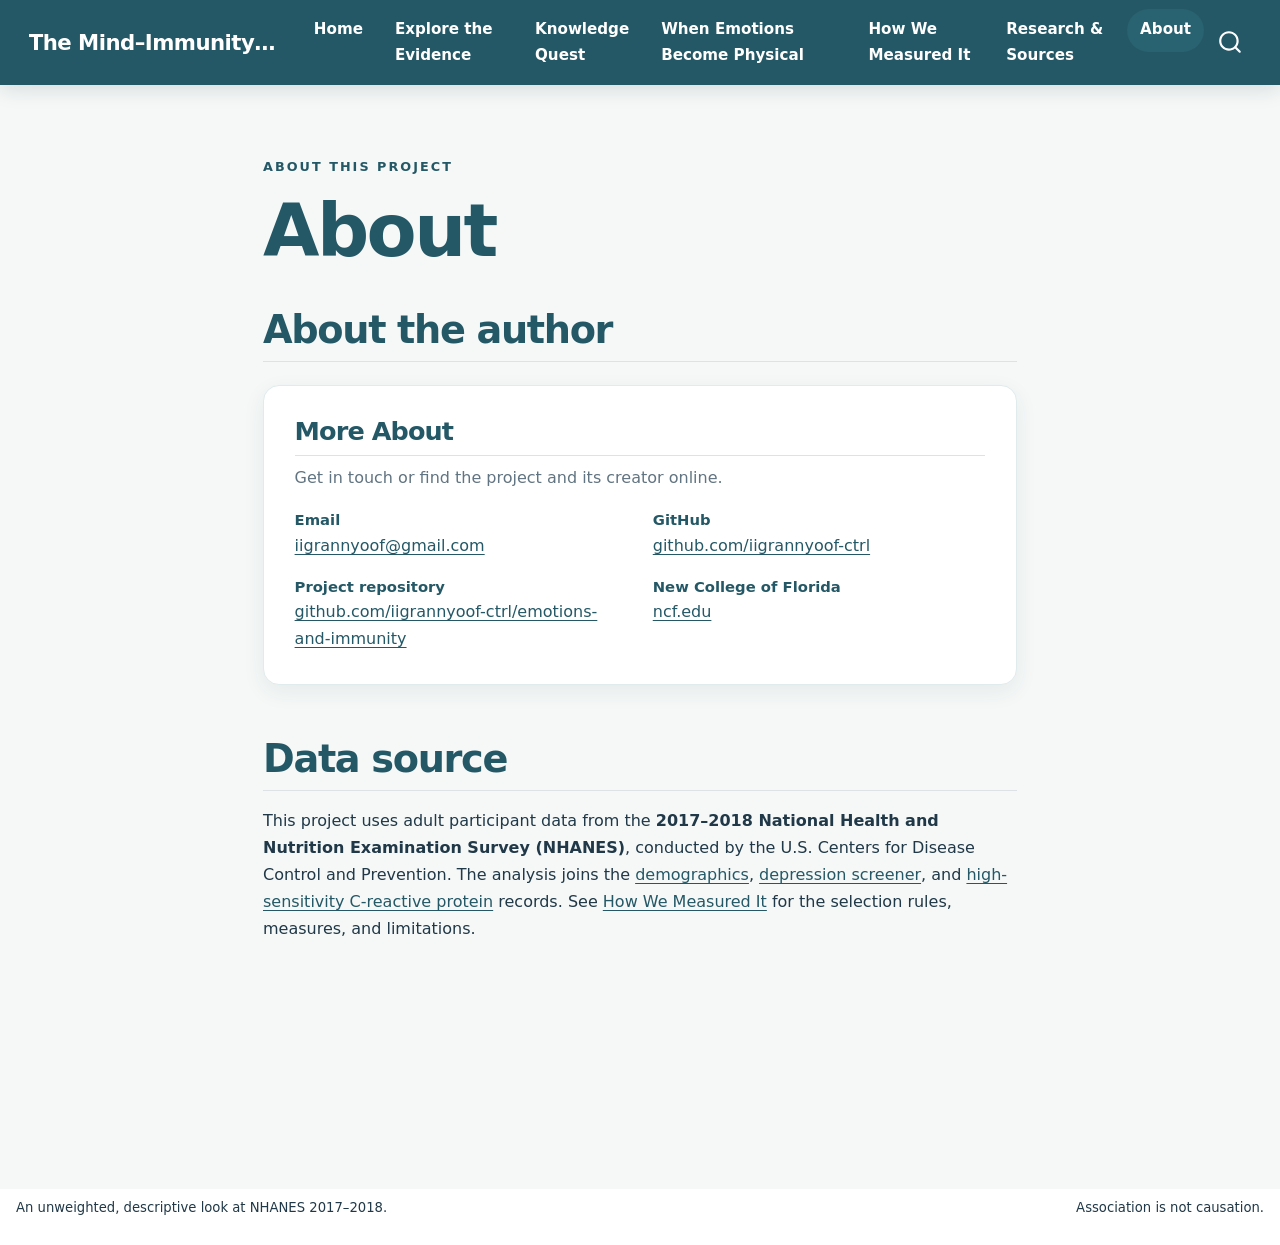
==== commit f07528b4: "Built site for gh-pages" ====
--- a/about.html
+++ b/about.html
@@ -105,6 +105,10 @@
 <span class="menu-text">Explore the Evidence</span></a>
   </li>  
   <li class="nav-item">
+    <a class="nav-link" href="./quiz.html"> 
+<span class="menu-text">Knowledge Quest</span></a>
+  </li>  
+  <li class="nav-item">
     <a class="nav-link" href="./story.html"> 
 <span class="menu-text">When Emotions Become Physical</span></a>
   </li>  
--- a/styles.css
+++ b/styles.css
@@ -42,6 +42,15 @@
   --button-fg: #ffffff;
 }
 
+body.quiz-page {
+  --accent: #edac5b;
+  --accent-dark: #8a5123;
+  --accent-soft: #fff2df;
+  --page-ink: #5e3b2b;
+  --button-bg: #edac5b;
+  --button-fg: #342319;
+}
+
 body.methods-page,
 body.sources-page,
 body.about-page {
@@ -96,6 +105,7 @@
 }
 .home-page .navbar { background-color: #102638 !important; }
 .explore-page .navbar { background-color: #413a78 !important; }
+.quiz-page .navbar { background-color: #5e3b2b !important; }
 .story-page .navbar { background-color: #244a3c !important; }
 .methods-page .navbar, .sources-page .navbar, .about-page .navbar { background-color: #245866 !important; }
 
@@ -324,6 +334,37 @@
 .about-links strong, .about-links a { display: block; overflow-wrap: anywhere; }
 .about-links strong { color: var(--page-ink); font-size: 0.87rem; }
 
+.quiz-intro { display: grid; grid-template-columns: minmax(0, 1fr) 180px; align-items: center; gap: 1.5rem; }
+.quiz-intro .page-heading { margin-bottom: 1rem; }
+.quiz-art { position: relative; display: grid; place-items: center; width: 150px; aspect-ratio: 1; margin: auto; border: 1px solid #f0d7b4; border-radius: 50%; background: radial-gradient(circle, #fff 25%, #fff2df 72%); color: #8a5123; font-size: 2rem; }
+.quiz-art::before, .quiz-art::after { position: absolute; width: 11px; height: 11px; border-radius: 50%; background: #20b8a5; box-shadow: 0 0 0 6px rgba(32, 184, 165, 0.13); content: ""; }
+.quiz-art::before { top: 17%; right: 20%; }
+.quiz-art::after { bottom: 20%; left: 17%; width: 8px; height: 8px; background: #897be0; box-shadow: 0 0 0 5px rgba(137, 123, 224, 0.14); }
+.quiz-panel { max-width: 820px; margin: 1.3rem auto; border: 1px solid #f0dfc8; border-radius: var(--radius); background: #fff; padding: clamp(1.2rem, 4vw, 2rem); box-shadow: var(--shadow); }
+.quiz-topline { display: flex; justify-content: space-between; gap: 1rem; color: var(--muted); font-size: 0.9rem; font-weight: 700; }
+.quiz-topline > p, .quiz-actions > p { display: flex; width: 100%; align-items: center; justify-content: space-between; gap: 1rem; margin: 0; }
+.quiz-progress { height: 9px; margin: 0.7rem 0 1.7rem; overflow: hidden; border-radius: 999px; background: #f4eee5; }
+.quiz-progress > p { height: 100%; margin: 0; }
+.quiz-progress span { display: block; width: 0; height: 100%; border-radius: inherit; background: linear-gradient(90deg, #20b8a5, #edac5b); transition: width 240ms ease; }
+.quiz-question { margin: 0 0 1rem; color: #342f35; font-size: clamp(1.25rem, 3vw, 1.65rem); line-height: 1.35; }
+.quiz-options { display: grid; gap: 0.7rem; }
+.quiz-option { width: 100%; min-height: 52px; border: 1px solid #e8e5e1; border-radius: 13px; background: #fff; padding: 0.8rem 1rem; color: var(--ink); text-align: left; font: inherit; cursor: pointer; transition: border-color 160ms ease, background-color 160ms ease, transform 160ms ease; }
+.quiz-option:hover:not(:disabled) { transform: translateY(-1px); border-color: #edac5b; background: #fffaf3; }
+.quiz-option:disabled { cursor: default; }
+.quiz-option.is-correct { border-color: #69a98a; background: #eaf6ef; color: #24563e; }
+.quiz-option.is-incorrect { border-color: #d78a77; background: #fff0ec; color: #813f32; }
+.quiz-feedback { min-height: 1.5em; margin: 1rem 0; color: var(--muted); }
+.quiz-feedback strong { color: var(--page-ink); }
+.quiz-actions { display: flex; justify-content: space-between; align-items: center; gap: 1rem; }
+.quiz-score { color: var(--muted); font-size: 0.9rem; font-weight: 700; }
+.quiz-next[hidden], .quiz-options[hidden], .quiz-question[hidden], .quiz-feedback[hidden], .quiz-results[hidden], .quiz-actions[hidden] { display: none; }
+.quiz-results { text-align: center; }
+.quiz-results-mark { display: grid; place-items: center; width: 76px; height: 76px; margin: 0 auto 1rem; border-radius: 50%; background: var(--accent-soft); color: var(--accent-dark); font-size: 2rem; }
+.quiz-results h2 { margin: 0 0 0.5rem; }
+.quiz-results p { color: var(--muted); }
+.quiz-takeaway { margin: 1.2rem auto; border-radius: 14px; background: #f5f8f7; padding: 1rem 1.2rem; color: var(--ink); text-align: left; }
+.quiz-note { max-width: 820px; margin: 1.2rem auto; color: var(--muted); font-size: 0.88rem; }
+
 @media (max-width: 760px) {
   #quarto-content, main.content { width: min(100% - 32px, 620px); padding-top: 1.35rem; }
   .navbar { padding-inline: 0.8rem; }
@@ -343,6 +384,9 @@
   .chart-card .cell-output-display { min-height: 365px; }
   .stats-table { min-width: 600px; }
   .about-links { grid-template-columns: 1fr; }
+  .quiz-intro { grid-template-columns: 1fr; }
+  .quiz-art { width: 112px; }
+  .quiz-actions { align-items: flex-start; flex-direction: column; }
   .page-footer { padding-inline: 1rem; }
 }
 
